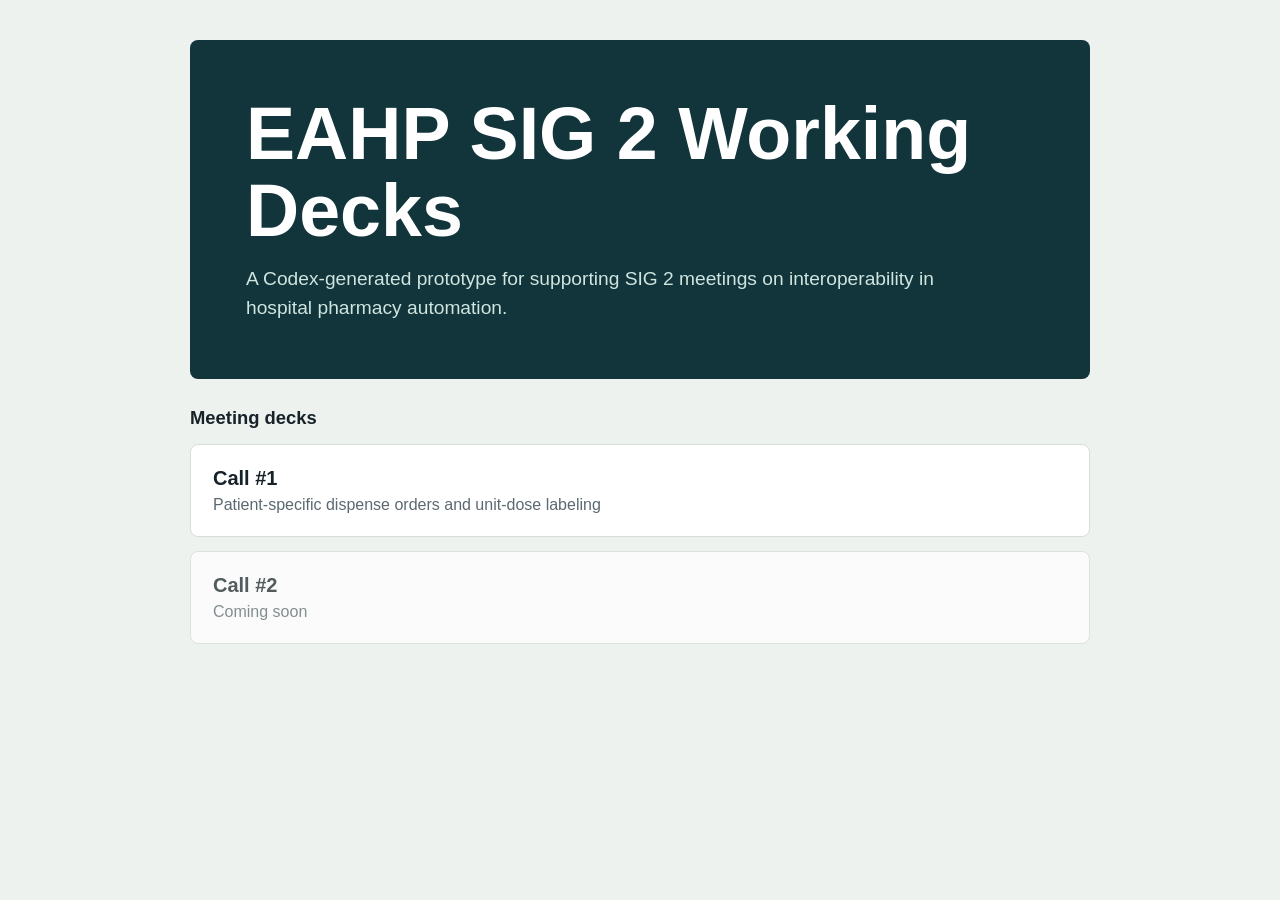
==== index.html @ f37a606b "Add SIG 2 working decks landing page" ====
<!DOCTYPE html>
<html lang="en">
<head>
  <meta charset="UTF-8">
  <meta name="viewport" content="width=device-width, initial-scale=1.0">
  <title>EAHP SIG 2 Working Decks</title>
  <style>
    :root {
      --background: #eef2ef;
      --surface: #ffffff;
      --ink: #172329;
      --muted: #5b6970;
      --line: #d5ded9;
      --accent: #197c72;
      --hero: #12343b;
    }
    * { box-sizing: border-box; }
    body {
      margin: 0;
      min-height: 100vh;
      padding: 40px 20px;
      background: var(--background);
      color: var(--ink);
      font-family: Arial, Helvetica, sans-serif;
    }
    main { width: min(900px, 100%); margin: 0 auto; }
    header {
      padding: clamp(28px, 5vw, 56px);
      border-radius: 8px;
      background: var(--hero);
      color: #ffffff;
    }
    h1 { margin: 0 0 16px; font-size: clamp(2.2rem, 6vw, 4.6rem); line-height: 1.04; }
    header p { max-width: 700px; margin: 0; color: #cfe5df; font-size: 1.2rem; line-height: 1.5; }
    section { margin-top: 28px; }
    h2 { font-size: 1.15rem; }
    .deck-list { display: grid; gap: 14px; }
    .deck-link, .coming-soon {
      display: block;
      padding: 22px;
      border: 1px solid var(--line);
      border-radius: 8px;
      background: var(--surface);
    }
    .deck-link { color: var(--ink); text-decoration: none; }
    .deck-link:hover, .deck-link:focus-visible { border-color: var(--accent); outline: 3px solid rgba(25, 124, 114, 0.18); }
    .deck-link strong, .coming-soon strong { display: block; margin-bottom: 6px; font-size: 1.25rem; }
    .deck-link span, .coming-soon span { color: var(--muted); }
    .coming-soon { opacity: 0.72; }
  </style>
</head>
<body>
  <main>
    <header>
      <h1>EAHP SIG 2 Working Decks</h1>
      <p>A Codex-generated prototype for supporting SIG 2 meetings on interoperability in hospital pharmacy automation.</p>
    </header>

    <section aria-labelledby="available-decks">
      <h2 id="available-decks">Meeting decks</h2>
      <div class="deck-list">
        <a class="deck-link" href="01-meetings/call-01/">
          <strong>Call #1</strong>
          <span>Patient-specific dispense orders and unit-dose labeling</span>
        </a>
        <div class="coming-soon">
          <strong>Call #2</strong>
          <span>Coming soon</span>
        </div>
      </div>
    </section>
  </main>
</body>
</html>
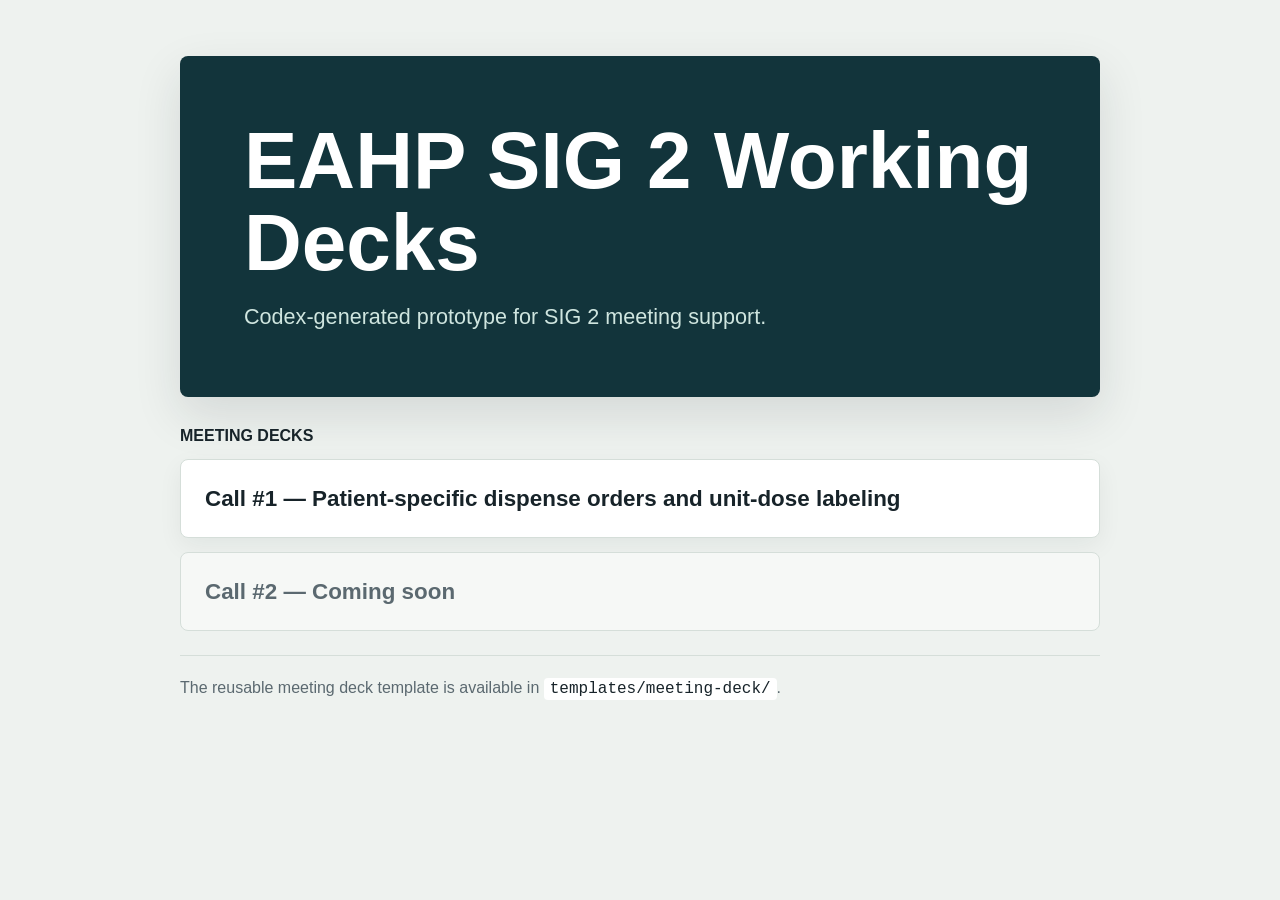
==== commit 9b6f901a: "Fix SIG 2 root landing page" ====
--- a/index.html
+++ b/index.html
@@ -8,66 +8,142 @@
     :root {
       --background: #eef2ef;
       --surface: #ffffff;
+      --surface-muted: #f6f8f6;
       --ink: #172329;
       --muted: #5b6970;
       --line: #d5ded9;
       --accent: #197c72;
       --hero: #12343b;
+      --hero-muted: #cfe5df;
+      --shadow: 0 18px 48px rgba(23, 35, 41, 0.12);
     }
-    * { box-sizing: border-box; }
+
+    * {
+      box-sizing: border-box;
+    }
+
     body {
       margin: 0;
       min-height: 100vh;
-      padding: 40px 20px;
+      padding: clamp(20px, 5vw, 56px);
       background: var(--background);
       color: var(--ink);
       font-family: Arial, Helvetica, sans-serif;
     }
-    main { width: min(900px, 100%); margin: 0 auto; }
-    header {
-      padding: clamp(28px, 5vw, 56px);
+
+    main {
+      width: min(920px, 100%);
+      margin: 0 auto;
+    }
+
+    .hero {
+      padding: clamp(30px, 6vw, 64px);
       border-radius: 8px;
       background: var(--hero);
       color: #ffffff;
+      box-shadow: var(--shadow);
     }
-    h1 { margin: 0 0 16px; font-size: clamp(2.2rem, 6vw, 4.6rem); line-height: 1.04; }
-    header p { max-width: 700px; margin: 0; color: #cfe5df; font-size: 1.2rem; line-height: 1.5; }
-    section { margin-top: 28px; }
-    h2 { font-size: 1.15rem; }
-    .deck-list { display: grid; gap: 14px; }
-    .deck-link, .coming-soon {
+
+    h1 {
+      margin: 0 0 16px;
+      font-size: clamp(2.35rem, 7vw, 5rem);
+      line-height: 1.03;
+    }
+
+    .subtitle {
+      max-width: 680px;
+      margin: 0;
+      color: var(--hero-muted);
+      font-size: clamp(1.05rem, 2.2vw, 1.35rem);
+      line-height: 1.5;
+    }
+
+    .content {
+      margin-top: 30px;
+    }
+
+    h2 {
+      margin: 0 0 14px;
+      font-size: 1rem;
+      text-transform: uppercase;
+    }
+
+    .deck-list {
+      display: grid;
+      gap: 14px;
+    }
+
+    .deck-card {
       display: block;
-      padding: 22px;
+      padding: 24px;
       border: 1px solid var(--line);
       border-radius: 8px;
       background: var(--surface);
     }
-    .deck-link { color: var(--ink); text-decoration: none; }
-    .deck-link:hover, .deck-link:focus-visible { border-color: var(--accent); outline: 3px solid rgba(25, 124, 114, 0.18); }
-    .deck-link strong, .coming-soon strong { display: block; margin-bottom: 6px; font-size: 1.25rem; }
-    .deck-link span, .coming-soon span { color: var(--muted); }
-    .coming-soon { opacity: 0.72; }
+
+    a.deck-card {
+      color: var(--ink);
+      text-decoration: none;
+      box-shadow: 0 8px 24px rgba(23, 35, 41, 0.06);
+    }
+
+    a.deck-card:hover,
+    a.deck-card:focus-visible {
+      border-color: var(--accent);
+      outline: 3px solid rgba(25, 124, 114, 0.18);
+    }
+
+    .deck-card strong {
+      display: block;
+      font-size: clamp(1.15rem, 2vw, 1.4rem);
+      line-height: 1.3;
+    }
+
+    .deck-card-muted {
+      background: var(--surface-muted);
+      color: var(--muted);
+      cursor: not-allowed;
+    }
+
+    .template-note {
+      margin: 24px 0 0;
+      padding-top: 20px;
+      border-top: 1px solid var(--line);
+      color: var(--muted);
+      line-height: 1.5;
+    }
+
+    code {
+      padding: 2px 6px;
+      border-radius: 4px;
+      background: var(--surface);
+      color: var(--ink);
+      font-family: Consolas, "Courier New", monospace;
+    }
   </style>
 </head>
 <body>
   <main>
-    <header>
+    <header class="hero">
       <h1>EAHP SIG 2 Working Decks</h1>
-      <p>A Codex-generated prototype for supporting SIG 2 meetings on interoperability in hospital pharmacy automation.</p>
+      <p class="subtitle">Codex-generated prototype for SIG 2 meeting support.</p>
     </header>
 
-    <section aria-labelledby="available-decks">
-      <h2 id="available-decks">Meeting decks</h2>
+    <section class="content" aria-labelledby="meeting-decks-title">
+      <h2 id="meeting-decks-title">Meeting decks</h2>
       <div class="deck-list">
-        <a class="deck-link" href="01-meetings/call-01/">
-          <strong>Call #1</strong>
-          <span>Patient-specific dispense orders and unit-dose labeling</span>
+        <a class="deck-card" href="01-meetings/call-01/">
+          <strong>Call #1 — Patient-specific dispense orders and unit-dose labeling</strong>
         </a>
-        <div class="coming-soon">
-          <strong>Call #2</strong>
-          <span>Coming soon</span>
+
+        <div class="deck-card deck-card-muted" aria-disabled="true">
+          <strong>Call #2 — Coming soon</strong>
         </div>
       </div>
+
+      <p class="template-note">
+        The reusable meeting deck template is available in <code>templates/meeting-deck/</code>.
+      </p>
     </section>
   </main>
 </body>
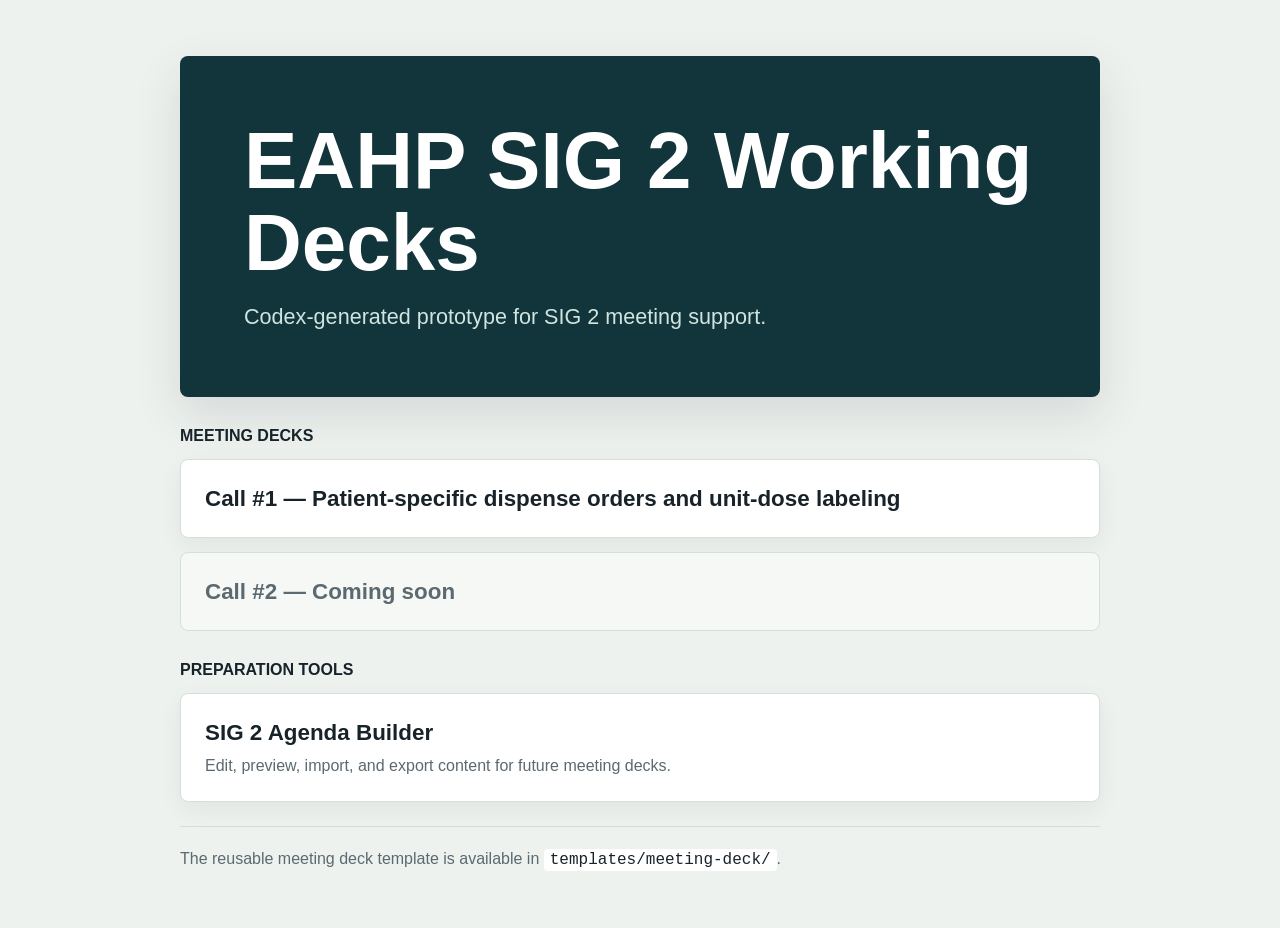
==== commit 8f316edf: "Add Agenda Builder to SIG 2 landing page" ====
--- a/index.html
+++ b/index.html
@@ -17,11 +17,7 @@
       --hero-muted: #cfe5df;
       --shadow: 0 18px 48px rgba(23, 35, 41, 0.12);
     }
-
-    * {
-      box-sizing: border-box;
-    }
-
+    * { box-sizing: border-box; }
     body {
       margin: 0;
       min-height: 100vh;
@@ -30,12 +26,7 @@
       color: var(--ink);
       font-family: Arial, Helvetica, sans-serif;
     }
-
-    main {
-      width: min(920px, 100%);
-      margin: 0 auto;
-    }
-
+    main { width: min(920px, 100%); margin: 0 auto; }
     .hero {
       padding: clamp(30px, 6vw, 64px);
       border-radius: 8px;
@@ -43,83 +34,25 @@
       color: #ffffff;
       box-shadow: var(--shadow);
     }
-
-    h1 {
-      margin: 0 0 16px;
-      font-size: clamp(2.35rem, 7vw, 5rem);
-      line-height: 1.03;
-    }
-
-    .subtitle {
-      max-width: 680px;
-      margin: 0;
-      color: var(--hero-muted);
-      font-size: clamp(1.05rem, 2.2vw, 1.35rem);
-      line-height: 1.5;
-    }
-
-    .content {
-      margin-top: 30px;
-    }
-
-    h2 {
-      margin: 0 0 14px;
-      font-size: 1rem;
-      text-transform: uppercase;
-    }
-
-    .deck-list {
-      display: grid;
-      gap: 14px;
-    }
-
-    .deck-card {
+    h1 { margin: 0 0 16px; font-size: clamp(2.35rem, 7vw, 5rem); line-height: 1.03; }
+    .subtitle { max-width: 680px; margin: 0; color: var(--hero-muted); font-size: clamp(1.05rem, 2.2vw, 1.35rem); line-height: 1.5; }
+    .content { margin-top: 30px; }
+    h2 { margin: 0 0 14px; font-size: 1rem; text-transform: uppercase; }
+    .card-list { display: grid; gap: 14px; }
+    .card {
       display: block;
       padding: 24px;
       border: 1px solid var(--line);
       border-radius: 8px;
       background: var(--surface);
     }
-
-    a.deck-card {
-      color: var(--ink);
-      text-decoration: none;
-      box-shadow: 0 8px 24px rgba(23, 35, 41, 0.06);
-    }
-
-    a.deck-card:hover,
-    a.deck-card:focus-visible {
-      border-color: var(--accent);
-      outline: 3px solid rgba(25, 124, 114, 0.18);
-    }
-
-    .deck-card strong {
-      display: block;
-      font-size: clamp(1.15rem, 2vw, 1.4rem);
-      line-height: 1.3;
-    }
-
-    .deck-card-muted {
-      background: var(--surface-muted);
-      color: var(--muted);
-      cursor: not-allowed;
-    }
-
-    .template-note {
-      margin: 24px 0 0;
-      padding-top: 20px;
-      border-top: 1px solid var(--line);
-      color: var(--muted);
-      line-height: 1.5;
-    }
-
-    code {
-      padding: 2px 6px;
-      border-radius: 4px;
-      background: var(--surface);
-      color: var(--ink);
-      font-family: Consolas, "Courier New", monospace;
-    }
+    a.card { color: var(--ink); text-decoration: none; box-shadow: 0 8px 24px rgba(23, 35, 41, 0.06); }
+    a.card:hover, a.card:focus-visible { border-color: var(--accent); outline: 3px solid rgba(25, 124, 114, 0.18); }
+    .card strong { display: block; font-size: clamp(1.15rem, 2vw, 1.4rem); line-height: 1.3; }
+    .card span { display: block; margin-top: 7px; color: var(--muted); line-height: 1.4; }
+    .card-muted { background: var(--surface-muted); color: var(--muted); cursor: not-allowed; }
+    .template-note { margin: 24px 0 0; padding-top: 20px; border-top: 1px solid var(--line); color: var(--muted); line-height: 1.5; }
+    code { padding: 2px 6px; border-radius: 4px; background: var(--surface); color: var(--ink); font-family: Consolas, "Courier New", monospace; }
   </style>
 </head>
 <body>
@@ -131,20 +64,27 @@
 
     <section class="content" aria-labelledby="meeting-decks-title">
       <h2 id="meeting-decks-title">Meeting decks</h2>
-      <div class="deck-list">
-        <a class="deck-card" href="01-meetings/call-01/">
+      <div class="card-list">
+        <a class="card" href="01-meetings/call-01/">
           <strong>Call #1 — Patient-specific dispense orders and unit-dose labeling</strong>
         </a>
-
-        <div class="deck-card deck-card-muted" aria-disabled="true">
+        <div class="card card-muted" aria-disabled="true">
           <strong>Call #2 — Coming soon</strong>
         </div>
       </div>
+    </section>
 
-      <p class="template-note">
-        The reusable meeting deck template is available in <code>templates/meeting-deck/</code>.
-      </p>
+    <section class="content" aria-labelledby="tools-title">
+      <h2 id="tools-title">Preparation tools</h2>
+      <div class="card-list">
+        <a class="card" href="tools/agenda-builder/">
+          <strong>SIG 2 Agenda Builder</strong>
+          <span>Edit, preview, import, and export content for future meeting decks.</span>
+        </a>
+      </div>
     </section>
+
+    <p class="template-note">The reusable meeting deck template is available in <code>templates/meeting-deck/</code>.</p>
   </main>
 </body>
 </html>
